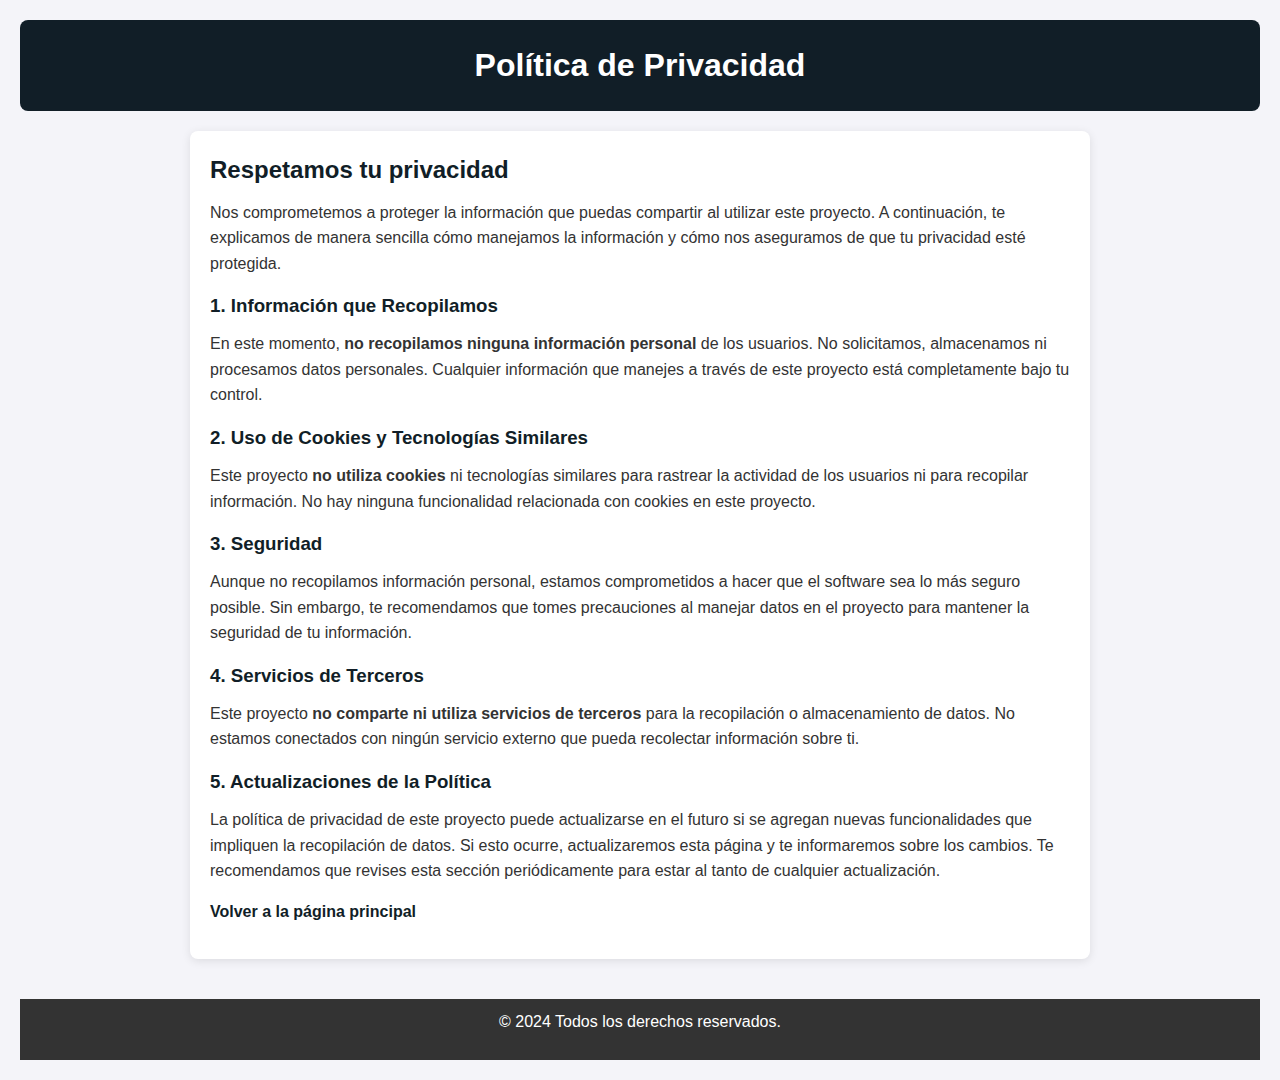
==== privacy-policy.html @ 1484ff32 "se agrego el html para la politica de privacidad" ====
<!DOCTYPE html>
<html lang="es">

<head>
    <meta charset="UTF-8">
    <meta name="viewport" content="width=device-width, initial-scale=1.0">
    <title>Política de Privacidad</title>
    <style>

        * {
            margin: 0;
            padding: 0;
            box-sizing: border-box;
        }

        body {
            font-family: Arial, sans-serif;
            background-color: #f4f4f9;
            color: #333;
            line-height: 1.6;
            padding: 20px;
        }

        h1, h2, h3 {
            font-weight: bold;
        }

        header {
            background-color: #111E27;
            color: white;
            padding: 20px;
            text-align: center;
            border-radius: 8px;
            margin-bottom: 20px;
        }

        h1 {
            margin: 0;
        }

        .container {
            max-width: 100%;
            width: 100%;
            margin: 0 auto;
            padding: 20px;
            background-color: white;
            border-radius: 8px;
            box-shadow: 0 2px 10px rgba(0, 0, 0, 0.1);
        }

        h2, h3 {
            color: #111E27;
            margin-bottom: 10px;
        }

        p {
            margin-bottom: 15px;
            font-size: 1rem;
        }

        a {
            color: #111E27;
            text-decoration: none;
            font-weight: bold;
        }

        a:hover {
            text-decoration: underline;
        }

        footer {
            text-align: center;
            padding: 10px;
            background-color: #333;
            color: white;
            position: relative;
            bottom: 0;
            width: 100%;
            margin-top: 40px;
        }

        @media (max-width: 600px) {
            body {
                padding: 10px;
            }

            header {
                padding: 15px;
            }

            .container {
                padding: 15px;
            }

            footer {
                font-size: 0.9rem;
            }
        }

        @media (min-width: 601px) and (max-width: 1024px) {
            body {
                padding: 15px;
            }

            .container {
                padding: 20px;
            }

            footer {
                font-size: 1rem;
            }
        }

        @media (min-width: 1025px) {
            .container {
                max-width: 900px;
            }
        }
    </style>
</head>

<body>

    <header>
        <h1>Política de Privacidad</h1>
    </header>

    <div class="container">
        <h2>Respetamos tu privacidad</h2>
        <p>Nos comprometemos a proteger la información que puedas compartir al utilizar este proyecto. A continuación, te explicamos de manera sencilla cómo manejamos la información y cómo nos aseguramos de que tu privacidad esté protegida.</p>

        <h3>1. Información que Recopilamos</h3>
        <p>En este momento, <strong>no recopilamos ninguna información personal</strong> de los usuarios. No solicitamos, almacenamos ni procesamos datos personales. Cualquier información que manejes a través de este proyecto está completamente bajo tu control.</p>

        <h3>2. Uso de Cookies y Tecnologías Similares</h3>
        <p>Este proyecto <strong>no utiliza cookies</strong> ni tecnologías similares para rastrear la actividad de los usuarios ni para recopilar información. No hay ninguna funcionalidad relacionada con cookies en este proyecto.</p>

        <h3>3. Seguridad</h3>
        <p>Aunque no recopilamos información personal, estamos comprometidos a hacer que el software sea lo más seguro posible. Sin embargo, te recomendamos que tomes precauciones al manejar datos en el proyecto para mantener la seguridad de tu información.</p>

        <h3>4. Servicios de Terceros</h3>
        <p>Este proyecto <strong>no comparte ni utiliza servicios de terceros</strong> para la recopilación o almacenamiento de datos. No estamos conectados con ningún servicio externo que pueda recolectar información sobre ti.</p>

        <h3>5. Actualizaciones de la Política</h3>
        <p>La política de privacidad de este proyecto puede actualizarse en el futuro si se agregan nuevas funcionalidades que impliquen la recopilación de datos. Si esto ocurre, actualizaremos esta página y te informaremos sobre los cambios. Te recomendamos que revises esta sección periódicamente para estar al tanto de cualquier actualización.</p>

        <p><a href="index.html">Volver a la página principal</a></p>
    </div>

    <footer>
        <p>&copy; 2024 Todos los derechos reservados.</p>
    </footer>

</body>

</html>
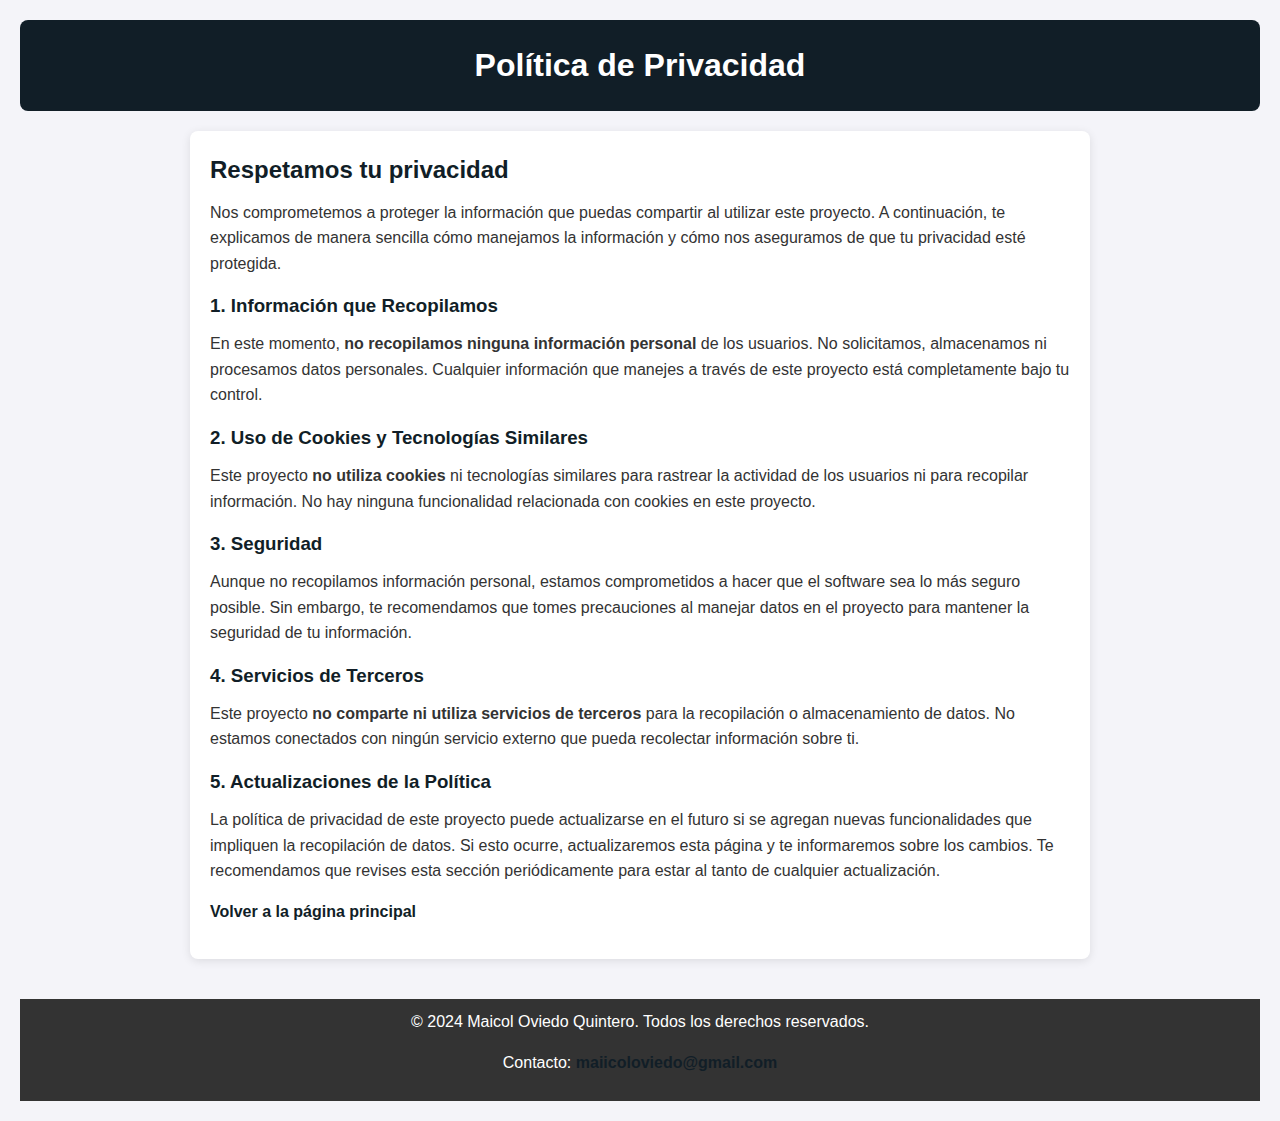
==== commit 9f778155: "se elimino el readme" ====
--- a/privacy-policy.html
+++ b/privacy-policy.html
@@ -148,7 +148,8 @@
     </div>
 
     <footer>
-        <p>&copy; 2024 Todos los derechos reservados.</p>
+        <p>&copy; 2024 Maicol Oviedo Quintero. Todos los derechos reservados.</p>
+        <p>Contacto: <a href="mailto:maiicoloviedo@gmail.com" class="custom-link">maiicoloviedo@gmail.com</a></p>
     </footer>
 
 </body>
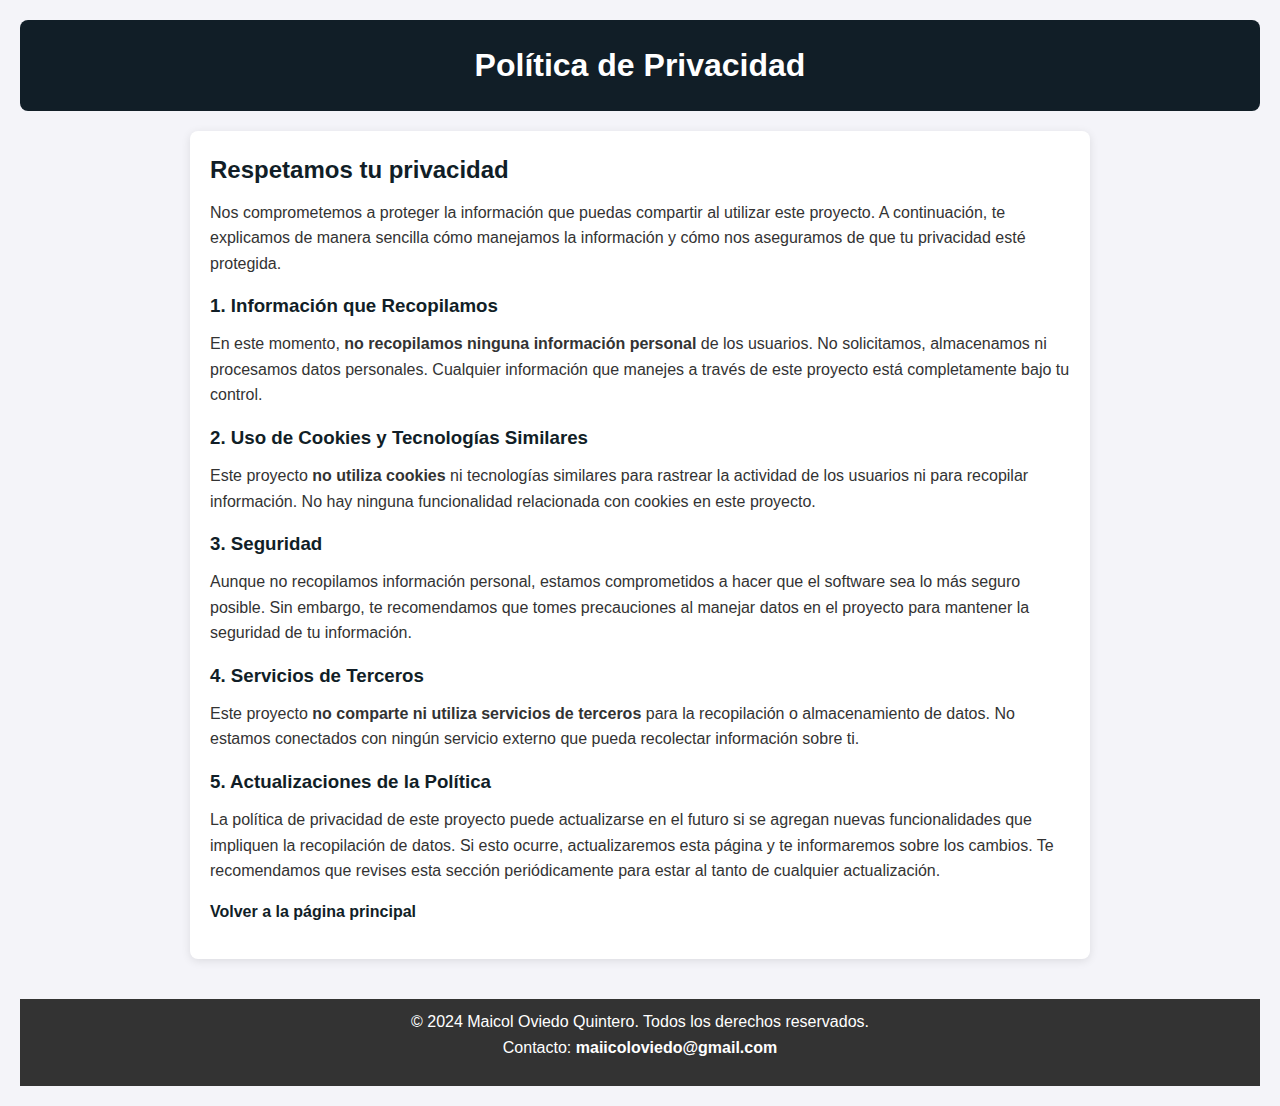
==== commit 238a1eed: "se elimino el readme" ====
--- a/privacy-policy.html
+++ b/privacy-policy.html
@@ -79,6 +79,20 @@
             margin-top: 40px;
         }
 
+        .custom-link {
+            color: white;
+            font-weight: bold; 
+            text-decoration: none; 
+        }
+
+        .custom-link:hover {
+            color: #ccc; 
+        }
+
+        .footer-class {
+            margin-bottom: 0;
+        }
+
         @media (max-width: 600px) {
             body {
                 padding: 10px;
@@ -148,7 +162,7 @@
     </div>
 
     <footer>
-        <p>&copy; 2024 Maicol Oviedo Quintero. Todos los derechos reservados.</p>
+        <p class="footer-class">&copy; 2024 Maicol Oviedo Quintero. Todos los derechos reservados.</p>
         <p>Contacto: <a href="mailto:maiicoloviedo@gmail.com" class="custom-link">maiicoloviedo@gmail.com</a></p>
     </footer>
 
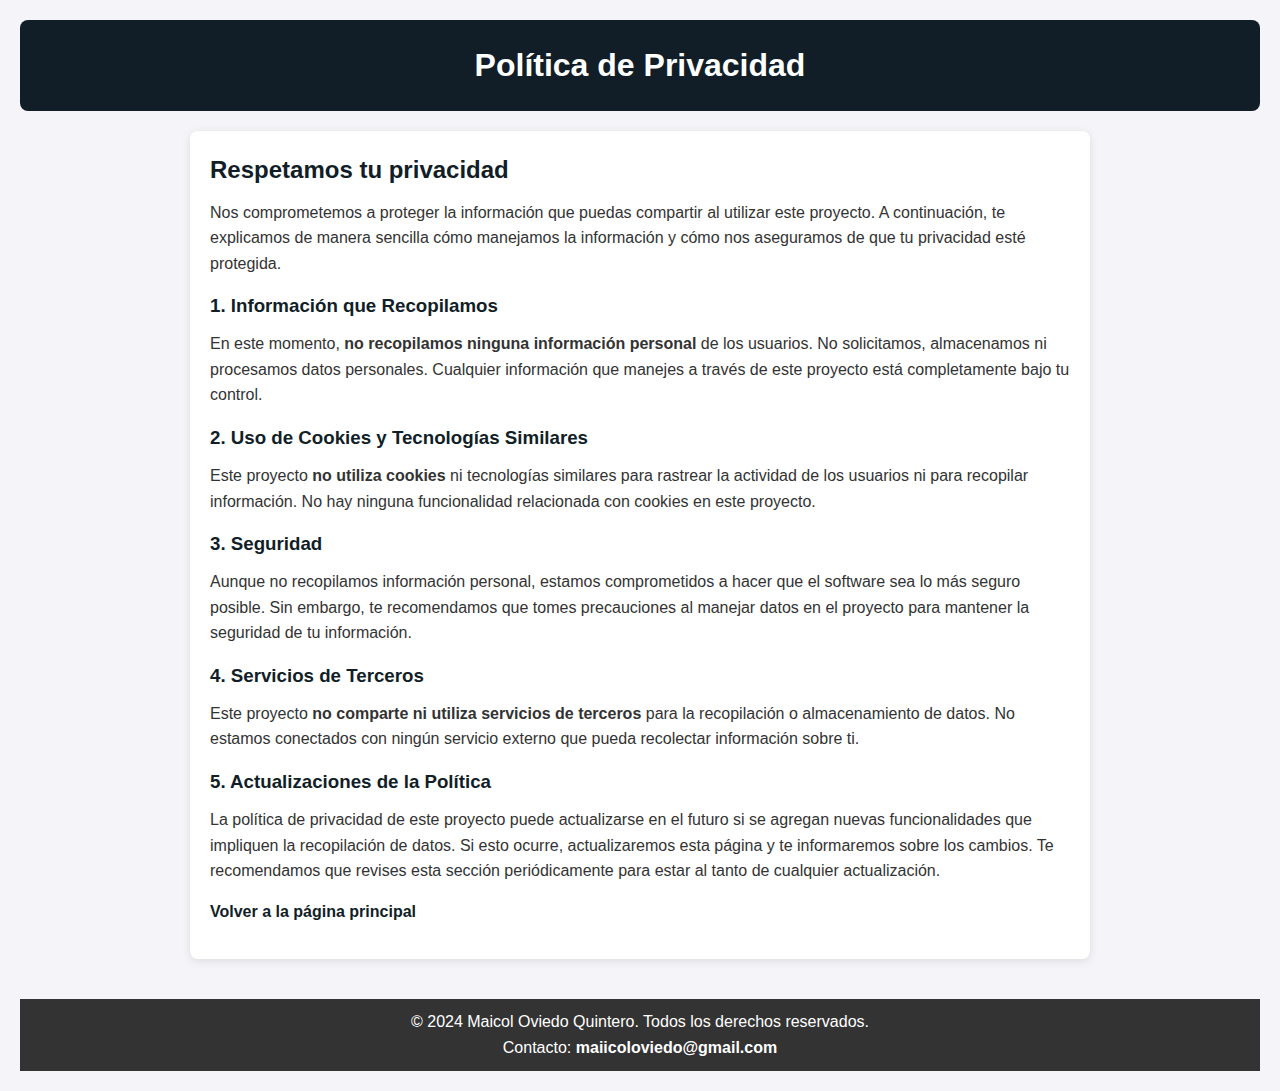
==== commit b627e442: "se corrigen detalles esteticos" ====
--- a/privacy-policy.html
+++ b/privacy-policy.html
@@ -83,6 +83,7 @@
             color: white;
             font-weight: bold; 
             text-decoration: none; 
+            margin-bottom: 0;
         }
 
         .custom-link:hover {
@@ -163,7 +164,7 @@
 
     <footer>
         <p class="footer-class">&copy; 2024 Maicol Oviedo Quintero. Todos los derechos reservados.</p>
-        <p>Contacto: <a href="mailto:maiicoloviedo@gmail.com" class="custom-link">maiicoloviedo@gmail.com</a></p>
+        <p class="footer-class">Contacto: <a href="mailto:maiicoloviedo@gmail.com" class="custom-link">maiicoloviedo@gmail.com</a></p>
     </footer>
 
 </body>
